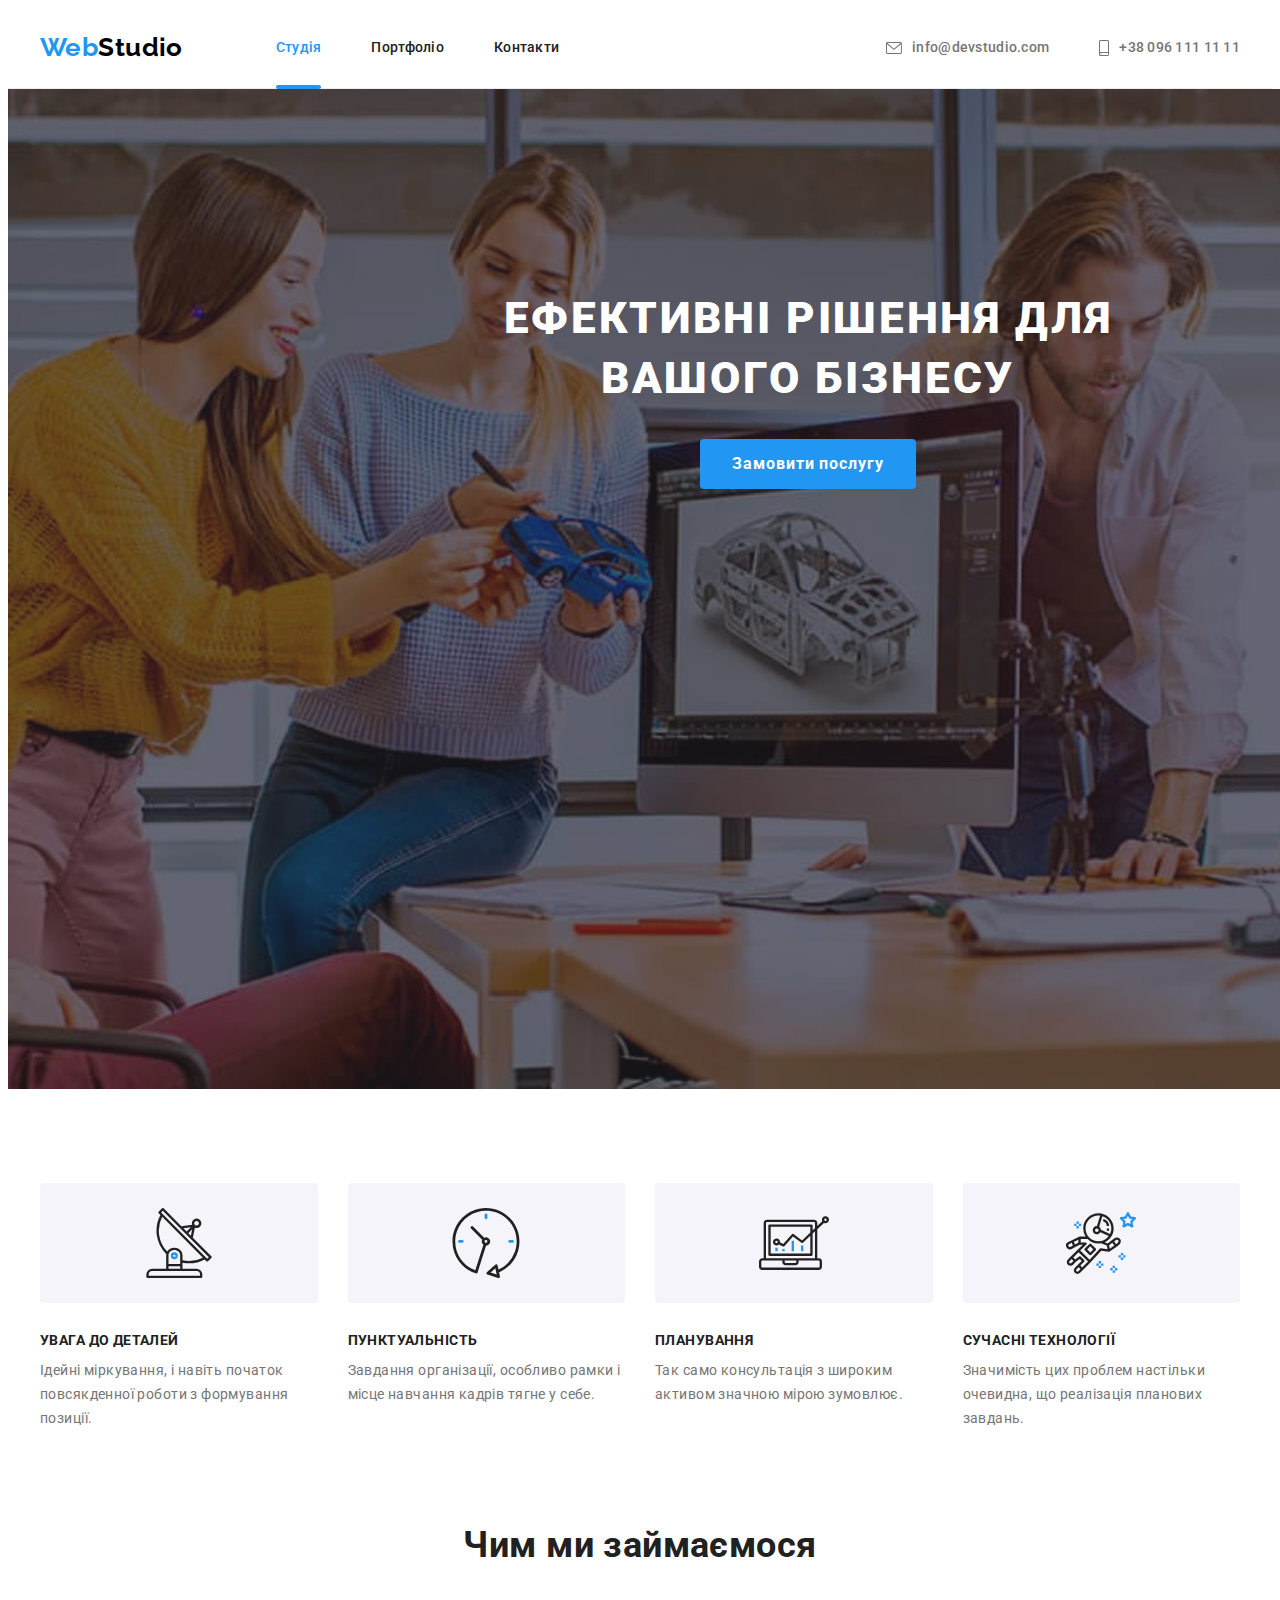
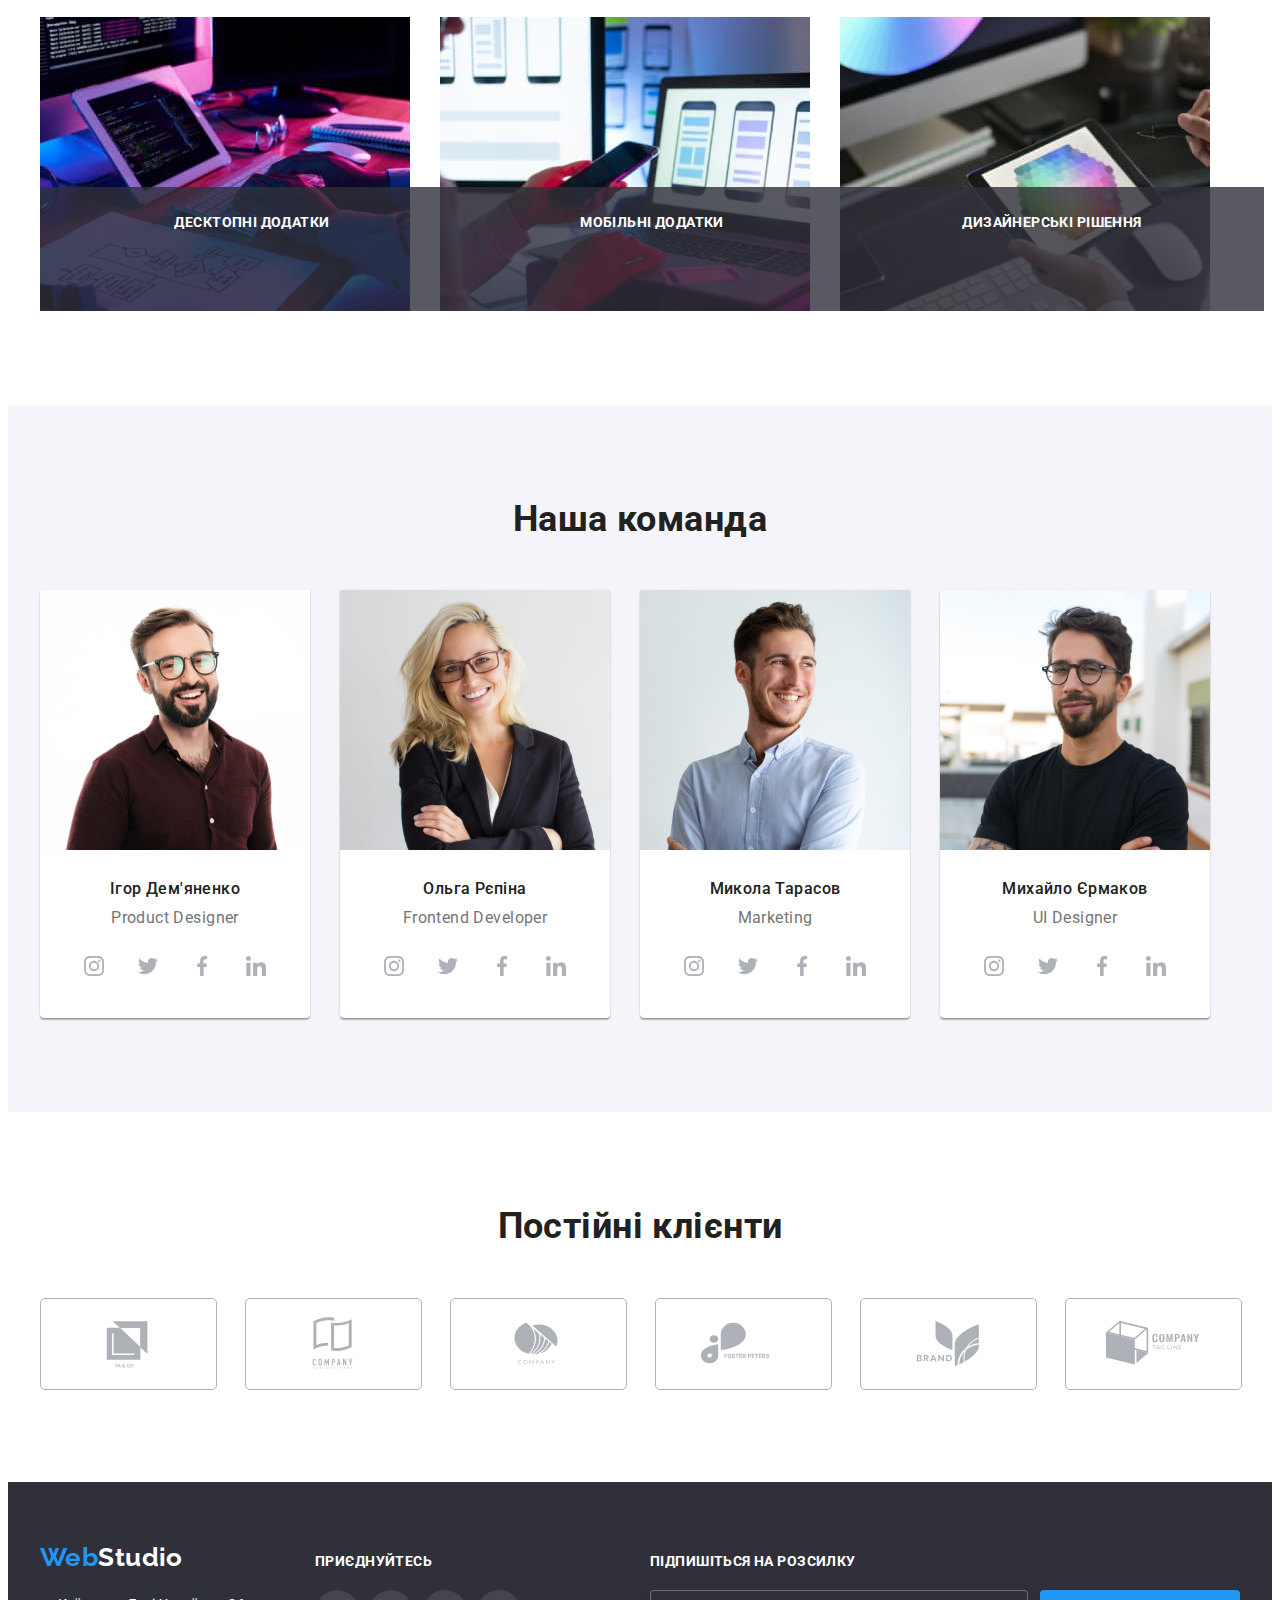
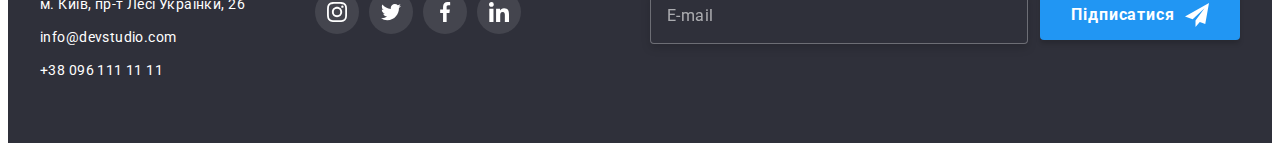
==== index.html @ c467e3fe "start" ====
<!DOCTYPE html>
<html lang="uk">
  <head>
    <meta charset="UTF-8" />
    <meta http-equiv="X-UA-Compatible" content="IE=edge" />
    <meta name="viewport" content="width=device-width, initial-scale=1.0" />
    <link rel="preconnect" href="https://fonts.googleapis.com" />
    <link rel="preconnect" href="https://fonts.gstatic.com" crossorigin />
    <link
      href="https://fonts.googleapis.com/css2?family=Raleway:wght@700&family=Roboto:wght@400;500;700;900&display=swap"
      rel="stylesheet"
    />
    <link
      rel="stylesheet" href="https://cdnjs.cloudflare.com/ajax/libs/modern-normalize/1.1.0/modern-normalize.min.css" integrity="sha512-wpPYUAdjBVSE4KJnH1VR1HeZfpl1ub8YT/NKx4PuQ5NmX2tKuGu6U/JRp5y+Y8XG2tV+wKQpNHVUX03MfMFn9Q==" crossorigin="anonymous" referrerpolicy="no-referrer" />
      <link rel="stylesheet" href="./css/styles.css" />
    <title>Студія</title>
  </head>
  <body>
    <!-- Шапка сайту -->
    <header class="page-header">
      <div class="container main-nav">
        <nav class="header-nav">
          <a href="./index.html" class="header-logo link"
            ><span class="logo">Web</span>Studio</a
          >
          <ul class="nav-list list">
            <li class="item">
              <a href="" class="header-link link current">Студія</a>
            </li>
            <li class="item">
              <a href="./portfolio.html" class="header-link link">Портфоліо</a>
            </li>
            <li class="item">
              <a href="" class="header-link link">Контакти</a>
            </li>
          </ul>
        </nav>
        
        <ul class="contact-list list">
          <li class="item">
            <a href="mailto:info@devstudio.com" class="contact-link link"
              > <svg class="contact-icon" width="16" height="12">
                <use href="./images/icons.svg#icon-envelope"></use>
              </svg>info@devstudio.com</a
            >
          </li>
          <li class="item">
            <a href="tel:+380961111111" class="contact-link link"
              ><svg class="contact-icon" width="10" height="16">
                <use href="./images/icons.svg#icon-smartphone"></use>
              </svg>+38 096 111 11 11</a
            >
          </li>
        </ul>
        
      </div>
    </header>
    <main>
      <!-- секція герой -->
      <section class="hero bg">
        <div class="container">
        <h1 class="hero-title">Ефективні рішення для вашого бізнесу</h1>
        <button type="button" class="hero-btn" data-modal-open>Замовити послугу</button>
        </div>
      </section>
      <!-- секція наші переваги -->
      <section class="section">
        <div class="container">
        <h2 class="section-title visually-hidden">Наші переваги</h2>
        <ul class="features list">
          <li class="item">
            <div class="features-icon-container">
              <svg class="features-icon" width="70" height="70">
                <use href="./images/icons.svg#icon-antenna"></use>
              </svg>
            </div>
            <h3 class="title">Увага до деталей</h3>
            <p class="text">
              Ідейні міркування, і навіть початок повсякденної роботи з
              формування позиції.
            </p>
          </li>
          <li class="item">
            <div class="features-icon-container">
              <svg class="features-icon" width="70" height="70">
                <use href="./images/icons.svg#icon-clock"></use>
              </svg>
            </div>
            <h3 class="title">Пунктуальність</h3>
            <p class="text">
              Завдання організації, особливо рамки і місце навчання кадрів тягне
              у себе.
            </p>
          </li>
          <li class="item">
            <div class="features-icon-container">
              <svg class="features-icon" width="70" height="70">
                <use href="./images/icons.svg#icon-diagram"></use>
              </svg>
            </div>
            <h3 class="title">Планування</h3>
            <p class="text">
              Так само консультація з широким активом значною мірою зумовлює.
            </p>
          </li>
          <li class="item">
            <div class="features-icon-container">
              <svg class="features-icon" width="70" height="70">
                <use href="./images/icons.svg#icon-astronaut"></use>
              </svg>
            </div>
            <h3 class="title">Сучасні технології</h3>
            <p class="text">
              Значимість цих проблем настільки очевидна, що реалізація планових
              завдань.
            </p>
          </li>
        </ul>
        </div>
      </section>
      <!-- секція Завдання -->
      <section class="section">
        <div class="container">
        <h2 class="section-title">Чим ми займаємося</h2>
        <ul class="task list">
          <li class="task-list-top">
            <img src="./images/img1.jpg" alt="комп'ютер" width="370" />
            <p class="task-top">Десктопні додатки</p>
          </li>
          
          <li class="task-list-top">
            <img src="./images/img2.jpg" alt="ноутбук" width="370" />
            <p class="task-top">Мобільні додатки</p>
          </li>
          <li class="task-list-top">
            <img src="./images/img3.jpg" alt="планшет" width="370" />
            <p class="task-top">Дизайнерські рішення</p>
          </li>
        </ul>
        </div>
      </section>
      <!-- секція наша команда  -->
      <section class="section comand">
        <div class="container">
        <h2 class="section-title">Наша команда</h2>
        <ul class="comand-list list">
          <li class="item">
            <img src="./images/img4.jpg" class="photo" alt="хлопець в окулярах" width="270" />
            <div class="personal-card">
            <h3 class="name">Ігор Дем'яненко</h3>
            <p class="text" lang="en">Product Designer</p>
            <ul class="comand-soc-list list">
              <li class="comand-soc-item">
                <a href="" class="comand-soc-link link"
                target="_blank" rel="noopener noreferrer nofollow">
                  <svg class="comand-soc-icon" width="20" height="20">
                    <use href="./images/icons.svg#icon-instagram"></use>
                  </svg>
                </a>
              </li>
              <li class="comand-soc-item">
                <a href="" class="comand-soc-link link"
                target="_blank"
              rel="noopener noreferrer nofollow">
                  <svg class="comand-soc-icon" width="20" height="20">
                    <use href="./images/icons.svg#icon-twitter"></use>
                  </svg>
                </a>
              </li>
              <li class="comand-soc-item">
                <a href="" class="comand-soc-link link"
                target="_blank"
              rel="noopener noreferrer nofollow">
                  <svg class="comand-soc-icon" width="20" height="20">
                    <use href="./images/icons.svg#icon-facebook"></use>
                  </svg>
                </a>
              </li>
              <li class="comand-soc-item">
                <a href="" class="comand-soc-link link"
                target="_blank"
              rel="noopener noreferrer nofollow">
                  <svg class="comand-soc-icon" width="20" height="20">
                    <use href="./images/icons.svg#icon-linkedin"></use>
                  </svg>
                </a>
              </li>

            </ul>
            </div>
          </li>
          <li class="item">
            <img src="./images/img5.jpg" class="photo" alt="білявка в окулярах" width="270" />
            <div class="personal-card">
            <h3 class="name">Ольга Рєпіна</h3>
            <p class="text" lang="en">Frontend Developer</p>
            <ul class="comand-soc-list list">
              <li class="comand-soc-item">
                <a href="" class="comand-soc-link link"
                target="_blank"
              rel="noopener noreferrer nofollow">
                  <svg class="comand-soc-icon" width="20" height="20">
                    <use href="./images/icons.svg#icon-instagram"></use>
                  </svg>
                </a>
              </li>
              <li class="comand-soc-item">
                <a href="" class="comand-soc-link link"
                target="_blank"
              rel="noopener noreferrer nofollow">
                  <svg class="comand-soc-icon" width="20" height="20">
                    <use href="./images/icons.svg#icon-twitter"></use>
                  </svg>
                </a>
              </li>
              <li class="comand-soc-item">
                <a href="" class="comand-soc-link link"
                target="_blank"
              rel="noopener noreferrer nofollow">
                  <svg class="comand-soc-icon" width="20" height="20">
                    <use href="./images/icons.svg#icon-facebook"></use>
                  </svg>
                </a>
              </li>
              <li class="comand-soc-item">
                <a href="" class="comand-soc-link link"
                target="_blank"
              rel="noopener noreferrer nofollow">
                  <svg class="comand-soc-icon" width="20" height="20">
                    <use href="./images/icons.svg#icon-linkedin"></use>
                  </svg>
                </a>
              </li>

            </ul>
            </div>
          </li>
          <li class="item">
            <img src="./images/img6.jpg" class="photo" alt="хлопець в сорочці" width="270" />
            <div class="personal-card">
            <h3 class="name">Микола Тарасов</h3>
            <p class="text" lang="en">Marketing</p>
            <ul class="comand-soc-list list">
              <li class="comand-soc-item">
                <a href="" class="comand-soc-link link"
                target="_blank"
              rel="noopener noreferrer nofollow">
                  <svg class="comand-soc-icon" width="20" height="20">
                    <use href="./images/icons.svg#icon-instagram"></use>
                  </svg>
                </a>
              </li>
              <li class="comand-soc-item">
                <a href="" class="comand-soc-link link"
                target="_blank"
              rel="noopener noreferrer nofollow">
                  <svg class="comand-soc-icon" width="20" height="20">
                    <use href="./images/icons.svg#icon-twitter"></use>
                  </svg>
                </a>
              </li>
              <li class="comand-soc-item">
                <a href="" class="comand-soc-link link"
                target="_blank"
              rel="noopener noreferrer nofollow">
                  <svg class="comand-soc-icon" width="20" height="20">
                    <use href="./images/icons.svg#icon-facebook"></use>
                  </svg>
                </a>
              </li>
              <li class="comand-soc-item">
                <a href="" class="comand-soc-link link"
                target="_blank"
              rel="noopener noreferrer nofollow">
                  <svg class="comand-soc-icon" width="20" height="20">
                    <use href="./images/icons.svg#icon-linkedin"></use>
                  </svg>
                </a>
              </li>

            </ul>
            </div>
          </li>
          <li class="item">
            <img
              src="./images/img7.jpg" class="photo"
              alt="хлопець в окулярах і в футболці"
              width="270"
            />
            <div class="personal-card">
            <h3 class="name">Михайло Єрмаков</h3>
            <p class="text" lang="en">UI Designer</p>
            <ul class="comand-soc-list list">
              <li class="comand-soc-item">
                <a href="" class="comand-soc-link link"
                target="_blank"
              rel="noopener noreferrer nofollow">
                  <svg class="comand-soc-icon" width="20" height="20">
                    <use href="./images/icons.svg#icon-instagram"></use>
                  </svg>
                </a>
              </li>
              <li class="comand-soc-item">
                <a href="" class="comand-soc-link link"
                target="_blank"
              rel="noopener noreferrer nofollow">
                  <svg class="comand-soc-icon" width="20" height="20">
                    <use href="./images/icons.svg#icon-twitter"></use>
                  </svg>
                </a>
              </li>
              <li class="comand-soc-item">
                <a href="" class="comand-soc-link link"
                target="_blank"
              rel="noopener noreferrer nofollow">
                  <svg class="comand-soc-icon" width="20" height="20">
                    <use href="./images/icons.svg#icon-facebook"></use>
                  </svg>
                </a>
              </li>
              <li class="comand-soc-item">
                <a href="" class="comand-soc-link link"
                target="_blank"
              rel="noopener noreferrer nofollow">
                  <svg class="comand-soc-icon" width="20" height="20">
                    <use href="./images/icons.svg#icon-linkedin"></use>
                  </svg>
                </a>
              </li>

            </ul>
            </div>
          </li>
        </ul>
        </div>
      </section>
      <section class="section clients">
        <div class="container">
          <h2 class="section-title">Постійні клієнти</h2>
         <ul class="clients-list list">
          <li class="clients-item"><a href="" class="clients-link link" target="_blank"
              rel="noopener noreferrer nofollow"><svg class="clients-soc-icon" width="106" height="60">
                <use href="./images/icons.svg#icon-logo"></use>
              </svg></a></li>
          <li class="clients-item"><a href="" class="clients-link link" target="_blank"
              rel="noopener noreferrer nofollow"><svg class="clients-soc-icon" width="106" height="60">
                <use href="./images/icons.svg#icon-logo-1"></use>
              </svg></a></li>
          <li class="clients-item"><a href="" class="clients-link link" target="_blank"
              rel="noopener noreferrer nofollow"><svg class="clients-soc-icon" width="106" height="60">
                <use href="./images/icons.svg#icon-logo-2"></use>
              </svg></a></li>
          <li class="clients-item"><a href="" class="clients-link link" target="_blank"
              rel="noopener noreferrer nofollow"><svg class="clients-soc-icon" width="106" height="60">
                <use href="./images/icons.svg#icon-logo-3"></use>
              </svg></a></li>
          <li class="clients-item"><a href="" class="clients-link link" target="_blank"
              rel="noopener noreferrer nofollow"><svg class="clients-soc-icon" width="106" height="60">
                <use href="./images/icons.svg#icon-logo-4"></use>
              </svg></a></li>
          <li class="clients-item"><a href="" class="clients-link link" target="_blank"
              rel="noopener noreferrer nofollow"><svg class="clients-soc-icon" width="106" height="60">
                <use href="./images/icons.svg#icon-logo-5"></use>
              </svg></a></li>
         </ul>


        </div>
      </section>
    </main>
    <!-- футер -->
    <footer class="page-footer">
      <div class="container">
        <div class="address-container">
      <a href="./index.html" class="header-logo link"
        ><span class="logo">Web</span>Studio</a
      >
      <address class="address">
        <ul class="footer-list list">
          <li class="item">
            <a
              href="https://goo.gl/maps/CPtrU1FHBa2aNyZL9"
              target="_blank"
              rel="noopener noreferrer nofollow"
              class="address-link link"
              >м. Київ, пр-т Лесі Українки, 26</a
            >
          </li>
          <li class="item">
            <a href="mailto:info@devstudio.com" class="contacts link"
              >info@devstudio.com</a
            >
          </li>
          <li class="item">
            <a href="tel:+380961111111" class="contacts link"
              >+38 096 111 11 11</a
            >
          </li>
        </ul>
      </address>
      </div>  
      
      <div class="footer-soc">
        <h3 class="footer-soc-title">Приєднуйтесь</h3>
          <ul class="footer-soc-list list">
            <li class="footer-soc-item">
                <a href="" class="footer-soc-link link"
                target="_blank" rel="noopener noreferrer nofollow">
                  <svg class="footer-soc-icon" width="20" height="20">
                    <use href="./images/icons.svg#icon-instagram"></use>
                  </svg>
                  </a>
            </li>
              <li class="footer-soc-item">
                <a href="" class="footer-soc-link link"
                target="_blank"
              rel="noopener noreferrer nofollow">
                  <svg class="footer-soc-icon" width="20" height="20">
                    <use href="./images/icons.svg#icon-twitter"></use>
                  </svg>
                </a>
              </li>
              <li class="footer-soc-item">
                <a href="" class="footer-soc-link link"
                target="_blank"
              rel="noopener noreferrer nofollow">
                  <svg class="footer-soc-icon" width="20" height="20">
                    <use href="./images/icons.svg#icon-facebook"></use>
                  </svg>
                </a>
              </li>
              <li class="footer-soc-item">
                <a href="" class="footer-soc-link link"
                target="_blank"
              rel="noopener noreferrer nofollow">
                  <svg class="footer-soc-icon" width="20" height="20">
                    <use href="./images/icons.svg#icon-linkedin"></use>
                  </svg>
                </a>
              </li>
          </ul>
        
      </div>
      <div class="send-container">
        <h3 class="send-title">Підпишіться на розсилку</h3>
        <form class="user-send">
          <div class="send-form">
          <input 
          type="email"
          name="email"
          id="email"
          class="send-input"
          placeholder="E-mail">
          <button type="submit" class="send-btn">Підписатися</button>
          </div>
        </form>
      </div>
      </div>
    </footer>


    <div class="backdrop is-hidden" data-modal>
      <div class="modal">
        <button type="button" class="modal-close" data-modal-close>
          <svg class="modal-close-icon" width="18" height="18">
            <use href="./images/icons.svg#icon-close-black"></use>
          </svg>
        </button>
        <p class="modal-title">Залиште свої дані, ми вам передзвонимо</p>
        <form  class="modal-form">
          <div class="modal-field">
          <label for="user-name" class="input-label">Ім'я</label>           
          <div class="input-wrap">
          <input
                type="text"
                name="user-name"
                class="modal-input"                
                id="user-name"/>
          <svg class="modal-input-icon" width="18" height="18">
            <use href="./images/icons.svg#icon-person-modal"></use>
          </svg>
          </div>
          </div>
          
          <div class="modal-field">
          <label for="user-tel" class="input-label">Телефон</label>            
          <div class="input-wrap">
          <input type="tel" name="user-tel" class="modal-input" id="user-tel">
          <svg class="modal-input-icon" width="18" height="18">
            <use href="./images/icons.svg#icon-phone-modal"></use>
          </svg>
          </div> 
          </div>
          <div class="modal-field">
          <label for="user-email" class="input-label">Пошта</label>             
          <div class="input-wrap">
          <input type="email" name="user-email" class="modal-input" id="user-email">
          <svg class="modal-input-icon" width="18" height="18">
            <use href="./images/icons.svg#icon-email-modal"></use>
          </svg>
        </div> 
        </div>
        
            <label for="user-comment" class="input-label">Коментар</label>
            <textarea
              name="user-comment"
              id="user-comment"
              class="modal-text"
              placeholder="Введіть текст"></textarea> 

              <div class="modal-field modal-check">
            <input
              type="checkbox"
              name="privacy"
              id="privacy"
              class="input-check visually-hidden"/>
            <label for="privacy" class="check-text">
              <span>
                <svg class="check-icon" width="16" height="15">
                  <use href="./images/icons.svg#icon-check"></use>
                </svg>
              </span>
            Погоджуюся з розсилкою та приймаю <a href="" class="check-deal"> Умови договору</a></label>
          </div>         
                                
          <button type="submit" class="modal-send">Відправити</button>
        </form>
      </div>
      </div>
    
    <script src="./js/modal.js"></script>
  </body>
</html>
---- css/styles.css ----
/* колір меню та заголовків #212121 */
/* колір основного тексту #757575 */
/* колір посилань та лого #2196F3 */
/* колір пошти та телефону в хедер #757575 */
/* колір заголовку 1 та лого в футері та адреси #FFFFFF */
/* колір пошти та телефону в футері rgba(255, 255, 255, 0.6); */

/* колір сторінки #FFFFFF */
/* колір секції герой та футер #2F303A */
/* колір секції команда #F5F4FA */

:root {
  --page-back-color: #ffffff;
  --hero-back-color: #2f303a;
  --command-back-color: #f5f4fa;
  --footer-back-color: #2f303a;
  --primary-text-color: #757575;
  --title-text-color: #212121;
  --accent-text-color: #2196f3;
  --logo-text-color: #000000;
  --header-contacts-color: #757575;
  --hero-title-color: #ffffff;
  --footer-address-color: #ffffff;
  --footer-contacts-color: rgba(255, 255, 255, 0.6);
  --color-border-clients: #AFB1B8;
  --comand-soc-link:  #AFB1B8;
  --color-soc-footer: #ffffff;
  --comand-soc-hover: #2196f3;
  --color-projects-top: #ffffff;
  --background-modal: #ffffff;
  --color-modal-title:  #212121;
  --button-form-send: #2196f3;
  --background-form-send: #188CE8;
  --modal-label: #757575;
}
/* Загальний стиль сторінки */

p,
h1,
h2,
h3,
h4,
h5,
h6 {
  margin: 0;
}
ul,
ol {
  padding-left: 0;
  margin: 0;
}
button {
  cursor: pointer;
}
address {
  font-style: normal;
}
img {
  display: block;
  max-width: 100%;
  height: auto;
}

body {
  background: var(--page-back-color);
  font-family: "Roboto", sans-serif;
  font-size: 14px;
  letter-spacing: 0.03em;
  color: var(--primary-text-color);
}
.link {
  text-decoration: none;
}
.list {
  list-style: none;
}
.header-link.current {
  color: var(--accent-text-color);
}

/* стилі хедеру */
.page-header {
  border-bottom: 1px solid #ececec;   
}
.container {
  width: 1200px;
  margin-left: auto;
  margin-right: auto;
  padding: 0 15px;
}
/* стилі логотипу хедеру*/
.main-nav {
  display: flex;
}
.header-nav {
  display: flex;
  align-items: center;
}

.header-logo {
  font-family: "Raleway";
  font-weight: 700;
  font-size: 26px;
  line-height: 1.19;
  text-decoration: none;
  color: var(--logo-text-color);  
}

.logo {
  color: var(--accent-text-color);  
}

.page-header .header-logo {
  display: block;
  padding-top: 24px;
  padding-bottom: 25px;  
}

/* стилі навігації сайту */



.header-link {
  position: relative;
  display: block;
  padding-top: 32px;
  padding-bottom: 32px;

  font-weight: 500;
  line-height: 1.14;
  letter-spacing: 0.02em;
  text-decoration: none;
  color: var(--title-text-color);
  transition: color 250ms cubic-bezier(0.4, 0, 0.2, 1);
}

.header-link:hover,
.header-link:focus {
  color: var(--accent-text-color);
}

.header-link.current {
  color: var(--accent-text-color);
}
.header-link.current::after {
  content: '';
  width: 100%;
  height: 4px;
  background-color: #2196f3;
  border-radius: 2px;
  position: absolute;
  display: block;
  bottom: -1px;
}

/* стилі контактів сайту */

.contact-list {
  display: flex;
  margin-left: auto;
  gap: 50px;
}

.contact-list .contact-link {
  display: flex;
  align-items: center;
  padding-top: 32px;
  padding-bottom: 32px;

  font-weight: 500;
  line-height: 1.14;
  letter-spacing: 0.02em;
  text-decoration: none;
  color: var(--header-contacts-color);
  fill: var(--header-contacts-color);
  transition: color 250ms cubic-bezier(0.4, 0, 0.2, 1), fill 250ms cubic-bezier(0.4, 0, 0.2, 1);
}

.contact-link:hover,
.contact-link:focus {
  color: var(--accent-text-color);
  fill: var(--accent-text-color);
}
.nav-list {
  display: flex;
  margin-left: 93px;  
  gap: 50px; 
}


.contact-icon { 
  margin-right: 10px; 
}  

/* стилі секції герой */

.hero {
  text-align: center;
  background: var(--hero-back-color);
  padding: 200px 0;  
}
.bg{
  width: 1600px;
  height: 600px;
  margin-left: auto;
  margin-right: auto;
  
  background-image: linear-gradient(
   rgba(47, 48, 58, 0.4),
  rgba(47, 48, 58, 0.4)),
   url(../images/img101.jpg);
   background-repeat: no-repeat;
   background-position: center;
   background-size: cover;
}

.hero-title { 
  margin-bottom: 30px;
  margin-right: auto;
  margin-left: auto;

  width: 696px;

  font-weight: 900;
  font-size: 44px;
  line-height: 1.36;
  text-align: center;
  letter-spacing: 0.06em;
  text-transform: uppercase;
  color: var(--hero-title-color);
}
.hero-btn {
  min-width: 216px;
  height: 50px;
  border: none;
  border-radius: 4px; 

  font-family: inherit;
  font-weight: 700;
  font-size: 16px;
  line-height: 1.87;
  letter-spacing: 0.06em;
  color: var(--hero-title-color);
  background: var(--accent-text-color);
  transition: background-color 250ms cubic-bezier(0.4, 0, 0.2, 1);
  
}
.hero-btn:hover,
.hero-btn:focus {
  background-color:  #188ce8 ;
  cursor: pointer;
}
/* стилі секцій */

.section {
  padding: 94px 0;
}
.section:nth-child(3) {
  padding-top: 0;
}

/* прихований заголовок */
.visually-hidden {
  position: absolute;
  white-space: nowrap;
  width: 1px;
  height: 1px;
  overflow: hidden;
  border: 0;
  padding: 0;
  clip: rect(0 0 0 0);
  clip-path: inset(50%);
  margin: -1px;
}
/* головні заголовки всіх секцій */
.section-title {
  margin-bottom: 50px;

  font-weight: 700;
  font-size: 36px;
  line-height: 1.16;
  text-align: center;
  color: var(--title-text-color);
}
/* стилі секції наші переваги */

.features {
  display: flex;
  gap: 30px;
}
.features .item {
  flex-basis: calc((100% - 90px) / 4);
}
.features-icon-container {
height: 120px;
align-items: center;
margin-bottom: 30px;
border-radius: 4px;
display: flex;
justify-content: center;

background-color: var(--command-back-color);
}


.features .title {
  margin-bottom: 10px;

  font-weight: 700;
  font-size: 14px;
  line-height: 1.14;
  text-transform: uppercase;
  color: var(--title-text-color);
}
.features .text {
  line-height: 1.71;
}
/* стилі секції наші завдання */
.task {
display: flex;
gap: 30px;
}

.task-list-top {
position: relative;
}

.task-top {
  width: 370px;
  height: 70px;
  padding: 27px;
  color: var(--hero-title-color);
  position: absolute;
  bottom: 0;
  background: rgba(47, 48, 58, 0.8);
  font-weight: 700;
  font-size: 14px;
  line-height: 16px;
  text-align: center;
  letter-spacing: 0.03em;
  text-transform: uppercase;
}




/* стилі секції наша команда  */
.comand { 
  background: var(--command-back-color);
}
.comand-list {
  display: flex;
  gap: 30px;
}
.comand-list .item {
  box-shadow: 0px 1px 3px rgba(0, 0, 0, 0.12), 0px 1px 1px rgba(0, 0, 0, 0.14), 0px 2px 1px rgba(0, 0, 0, 0.2);
  border-radius: 0px 0px 4px 4px;
  background: var(--hero-title-color);
}
.comand-list .photo {
margin-bottom: 30px;
}
.comand-list .name {
  margin-bottom: 10px;

  font-weight: 500;
  font-size: 16px;
  line-height: 1.18;
  text-align: center;
  color: var(--title-text-color);
}
.comand-list .text {
  margin-bottom: 16px;

  font-size: 16px;
  line-height: 1.18;
  text-align: center;
  }

.comand-soc-list {
  display: flex;
  justify-content: center;
  gap: 10px;
  margin-bottom: 30px;
}

.comand-soc-item {
width: 44px;
height: 44px;
}
.comand-soc-link {
width: 100%;
height: 100%;
border-radius: 50%;
display: flex;
align-items: center;
justify-content: center;
transition: background-color 250ms cubic-bezier(0.4, 0, 0.2, 1), fill 250ms cubic-bezier(0.4, 0, 0.2, 1);
}

.comand-soc-link:hover,
.comand-soc-link:focus {
background-color: var(--comand-soc-hover);
}
.comand-soc-link:hover .comand-soc-icon,
.comand-soc-link:focus .comand-soc-icon {
  fill: var(--color-soc-footer);
}

.comand-soc-icon {
fill: var(--comand-soc-link);
}
/* секція постійні кліенти */

.clients-list {
  display: flex;
  gap: 30px;
}
.clients-item {
  width: calc((100% - 150px) / 6);
  height: 90px; 
}
.clients-link {
  width: 100%;
  height: 100%;
  border: 1px solid #AFB1B8;
  border-radius: 5px;
  display: flex;
  align-items: center;
  justify-content: center;
  transition: border-color 250ms cubic-bezier(0.4, 0, 0.2, 1), fill 250ms cubic-bezier(0.4, 0, 0.2, 1);
  
}

.clients-soc-icon {
  fill: var(--color-border-clients);
  transition: fill 250ms cubic-bezier(0.4, 0, 0.2, 1);
}
.clients-link:hover,
.clients-link:focus {
border-color: var(--comand-soc-hover);
}
.clients-link:hover .clients-soc-icon,
.clients-link:focus .clients-soc-icon {
  fill: var(--comand-soc-hover);
}



/* футер */
.page-footer {
  padding: 60px 0;
  background: var(--footer-back-color);
}
.page-footer .container {
  display: flex;
  align-items: baseline;
}

.page-footer .header-logo {
  display: inline-block;
  margin-bottom: 20px;

  color: var(--hero-title-color); 
}
.footer-list .item + .item {
  margin-top: 9px;
}

.address-link {
  display: inline-block;

  text-decoration: none;
  line-height: 1.71;
  color: var(--footer-address-color);
  transition: color 250ms cubic-bezier(0.4, 0, 0.2, 1);
}
.address-link:hover,
.address-link:focus{
  color: var(--accent-text-color);
}
.address .contacts {
  display: inline-block;

  line-height: 1.71;
  letter-spacing: 0.03em;
  text-decoration: none;
  color: var(--footer-address-color);
  transition: color 250ms cubic-bezier(0.4, 0, 0.2, 1);
}
.address .contacts:hover,
.address .contacts:focus {
  color: var(--accent-text-color);
}

/* стилі іконок футеру */

.footer-soc {
  
  margin-left: 70px;  
}
.footer-soc-title {
  display: inline-block; 
  margin-bottom: 20px;

  font-weight: 700;
  font-size: 14px;
  line-height: 1.14;
  letter-spacing: 0.03em;
  text-transform: uppercase;
  color: var(--color-soc-footer);

}

.footer-soc-list {
  display: flex;  
  gap: 10px;
}
.footer-soc-item {
width: 44px;
height: 44px;
}
.footer-soc-link {
width: 100%;
height: 100%;
border-radius: 50%;
display: flex;
align-items: center;
justify-content: center;
background-color: rgba(255, 255, 255, 0.1);
transition: background-color 250ms cubic-bezier(0.4, 0, 0.2, 1), fill 250ms cubic-bezier(0.4, 0, 0.2, 1);
}

.footer-soc-link:hover,
.footer-soc-link:focus {
background-color: var(--comand-soc-hover);
}
.footer-soc-link:hover .footer-soc-icon,
.footer-soc-link:focus .footer-soc-icon {
  fill: var(--color-soc-footer);
}

.footer-soc-icon {
fill: var(--color-soc-footer);
transition: fill 250ms cubic-bezier(0.4, 0, 0.2, 1);
}




/* Стилі portfolio.html */
/* стилі кнопок фільтру*/



.filter {  
  margin-bottom: 50px;
  display: flex;
  gap: 8px;
  justify-content: center;    
  }

.filter-btn {  
  border-radius: 4px;
  border: none;
  padding: 6px 22px;

  font-family: Roboto;
  font-weight: 500;
  font-size: 16px;
  line-height: 1.62;
  text-align: center;
  letter-spacing: 0.03em;
  color: var(--title-text-color);
  background: var(--command-back-color);
  transition: background-color 250ms cubic-bezier(0.4, 0, 0.2, 1), color 250ms cubic-bezier(0.4, 0, 0.2, 1), box-shadow 250ms cubic-bezier(0.4, 0, 0.2, 1);
}
.filter-btn:first-child {
  padding: 6px 25px;
}

.filter-btn:hover,
.filter-btn:focus {
  color: var(--hero-title-color);
  background: var(--accent-text-color);
  box-shadow: 0px 3px 1px rgba(0, 0, 0, 0.1), 0px 1px 2px rgba(0, 0, 0, 0.08), 0px 2px 2px rgba(0, 0, 0, 0.12);
}

/* стилі проєктів */

.projects {
  display: flex;
  flex-wrap: wrap;
  gap: 30px;
}
.projects-item {
  flex-basis: calc((100% - 60px) / 3);  
}

.projects-item-wrap {
  position: relative;
  overflow: hidden;
}

.projects-item-top {
  position: absolute;
  top: 0;
  padding: 63px 24px;
  font-weight: 400;
  font-size: 18px;
  line-height: 1.56;
  color: var(--color-projects-top);
  background-color: rgba(33, 150, 243, 0.9);
  height: 100%;
  transform: translateY(100%);
  transition: transform 250ms cubic-bezier(0.4, 0, 0.2, 1);
}

.card-link:hover .projects-item-top,
.card-link:focus .projects-item-top {
  transform: translateY(0);
} 

.card-link {
  display: inline-block;
  transition: box-shadow 250ms cubic-bezier(0.4, 0, 0.2, 1);
}

.card-link:hover,
.card-link:focus {
  box-shadow: 0px 1px 1px rgba(0, 0, 0, 0.12), 0px 4px 4px rgba(0, 0, 0, 0.06), 1px 4px 6px rgba(0, 0, 0, 0.16);
  
}

.projects .title {
  margin-bottom: 4px;

  font-weight: 700;
  font-size: 18px;
  line-height: 2;
  letter-spacing: 0.06em;
  color: var(--title-text-color);  
}
.projects .text {
  font-size: 16px;
  line-height: 1.88;
  color: var(--primary-text-color);
}

.projects-container {
  padding: 20px 24px;
  border: 1px solid #EEEEEE;
  border-top: none;
}


.backdrop {
  width: 100%;
  height: 100%;
  background-color: rgba(0, 0, 0, 0.2);
  position: fixed;
  top: 0;
  transition: opacity 250ms cubic-bezier(0.4, 0, 0.2, 1), visibility 250ms cubic-bezier(0.4, 0, 0.2, 1);
}

.modal { 
padding: 40px;
position: absolute;
top: 50%;
left: 50%;
transform: translate(-50%, -50%) scale(1);
transition: transform 250ms cubic-bezier(0.4, 0, 0.2, 1);
width: 528px;
min-height: 581px;


background: var(--background-modal);
box-shadow: 0px 1px 3px rgba(0, 0, 0, 0.12), 0px 1px 1px rgba(0, 0, 0, 0.14), 0px 2px 1px rgba(0, 0, 0, 0.2);
border-radius: 4px;
}

.backdrop.is-hidden .modal {
transform: translate(-50%, -50%) scale(0); 
}

.modal-close {
width: 30px;
height: 30px;
background-color: transparent;
border: 1px solid rgba(0, 0, 0, 0.1);
border-radius: 50%;
position: absolute;
top: 8px;
right: 8px;
display: flex;
align-items: center;
justify-content: center;
cursor: pointer;
transition: fill 250ms cubic-bezier(0.4, 0, 0.2, 1);
}

.modal-close:hover,
.modal-close:focus {
  fill: var(--comand-soc-hover);
}

.backdrop.is-hidden {
  opacity: 0;
  visibility: hidden;
  pointer-events: none;
}

.modal-title {
font-size: 20px;
font-weight: 700;
text-align: center;
margin-bottom: 12px;  
color: var(--color-modal-title);
}

.modal-field {
  margin-bottom: 10px;
}

.input-wrap {
  position: relative;  
}

.modal-input-icon {
  position: absolute;
  left: 12px;
  top: 50%;  
  transform: translateY(-50%);  
}


.modal-input {
  width: 100%;
  height: 40px;
  border: 1px solid rgba(33, 33, 33, 0.2);
  border-radius: 4px;
  
  padding-left: 42px;
  outline: transparent;

  color: #3d3e45;
  font-size: 14px; 
}

.modal-input:focus,
.modal-input:hover {
  border-color: var(--button-form-send);
}

.modal-input:focus + .modal-input-icon,
.modal-input:hover + .modal-input-icon {
  fill: var(--button-form-send);
}


.input-label {
  font-style: 12px;
  display: block;
  margin-bottom: 4px;
  color: var(--modal-label);
}


.modal-input::placeholder,
.modal-text::placeholder {
  font-size: 12px;
  color: rgba(117, 117, 117, 0.5);
  transition: color 250ms cubic-bezier(0.4, 0, 0.2, 1);
}


.modal-text {
  width: 100%;
  height: 120px;
  padding-top: 12px;
  padding-left: 16px;
  padding-right: 16px;
  padding-bottom: 12px;
  border: 1px solid rgba(33, 33, 33, 0.2);
  border-radius: 4px;
  outline: none;
  resize: none;
  color: var(--modal-label);
}


.modal-send {
width: 200px;
height: 50px;
padding: 10px 52px;
margin-left: auto;
margin-right: auto;

font-weight: 700;
font-size: 16px;
line-height: 1.9;

display: flex;
justify-content: center;
align-items: center;
text-align: center;


letter-spacing: 0.06em;

border: none;
color: var(--background-modal);
background-color: var(--button-form-send);
box-shadow: 0px 4px 4px rgba(0, 0, 0, 0.15);
border-radius: 4px;
transition: background-color 250ms cubic-bezier(0.4, 0, 0.2, 1);

}

.modal-send:hover,
.modal-send:focus {
background-color: var(--background-form-send);
}

.modal-check {
  display: flex;
  justify-content: center;
  align-items: center;
}

.check-text {
  font-size: 14px; 
  display: flex;
  align-items: center;
  position: relative;
  margin-top: 20px;
  margin-bottom: 30px;
}
.check-deal {
  color: var(--button-form-send);
  margin-left: 5px; 
}

.check-text span {
  width: 16px;
  height: 15px;
  border: 2px solid #212121;
  border-radius: 3px;
  margin-right: 7px;
  display: flex;
  align-items: center;
  justify-content: center;
  fill: transparent;
}

.input-check:checked + .check-text span {
  background-color: var(--button-form-send);
  border-color: transparent;
  fill: var(--background-modal);
  background-origin: border-box;
}

.send-container {
  margin-left: auto;
}
.send-title {
  margin-bottom: 20px;

  font-weight: 700;
  font-size: 14px;
  line-height: 1.14;
  text-transform: uppercase;
  color: var(--hero-title-color);
}
.send-form {
  display: flex;
}

.user-send {
  margin: 0;
}
.send-input {
  width: 358px;
  height: 50px;
  margin-right: 12px;
  padding-left: 16px;

  border: 1px solid rgba(255, 255, 255, 0.3);
  border-radius: 4px;
  background-color: var(--footer-back-color);
  filter: drop-shadow(0px 4px 4px rgba(0, 0, 0, 0.15));
}

.send-input::placeholder {
  font-family: 'Roboto';
  font-style: normal;
  font-weight: 400;
  font-size: 16px;
  line-height: 1.25;
  letter-spacing: 0.03em;
  color: rgba(255, 255, 255, 0.6);
}

.send-btn {
  display: flex;
  justify-content: center;
  align-items: center;

  margin: 0;
  padding: 0;
  min-width: 200px;
  height: 50px;
  border: none;
  background-color: var(--accent-text-color);
  box-shadow: 0px 4px 4px rgba(0, 0, 0, 0.15);
  border-radius: 4px;

  font-family: 'Roboto';
  font-style: normal;
  font-weight: 700;
  font-size: 16px;
  line-height: 1.88;
  letter-spacing: 0.06em;
  color: var(--hero-title-color);
  transition: background-color 250ms cubic-bezier(0.4, 0, 0.2, 1);

}
.send-btn::after {
  content: '';
  height: 24px;
  width: 24px;
  margin-left: 10px;

  background-image: url(../images/icon-send.svg);
  background-size: auto;
  background-repeat: no-repeat;
  background-position: center;

}
.send-btn:hover,
.send-btn:focus {
  cursor: pointer;
  background-color: var(--background-form-send);
}
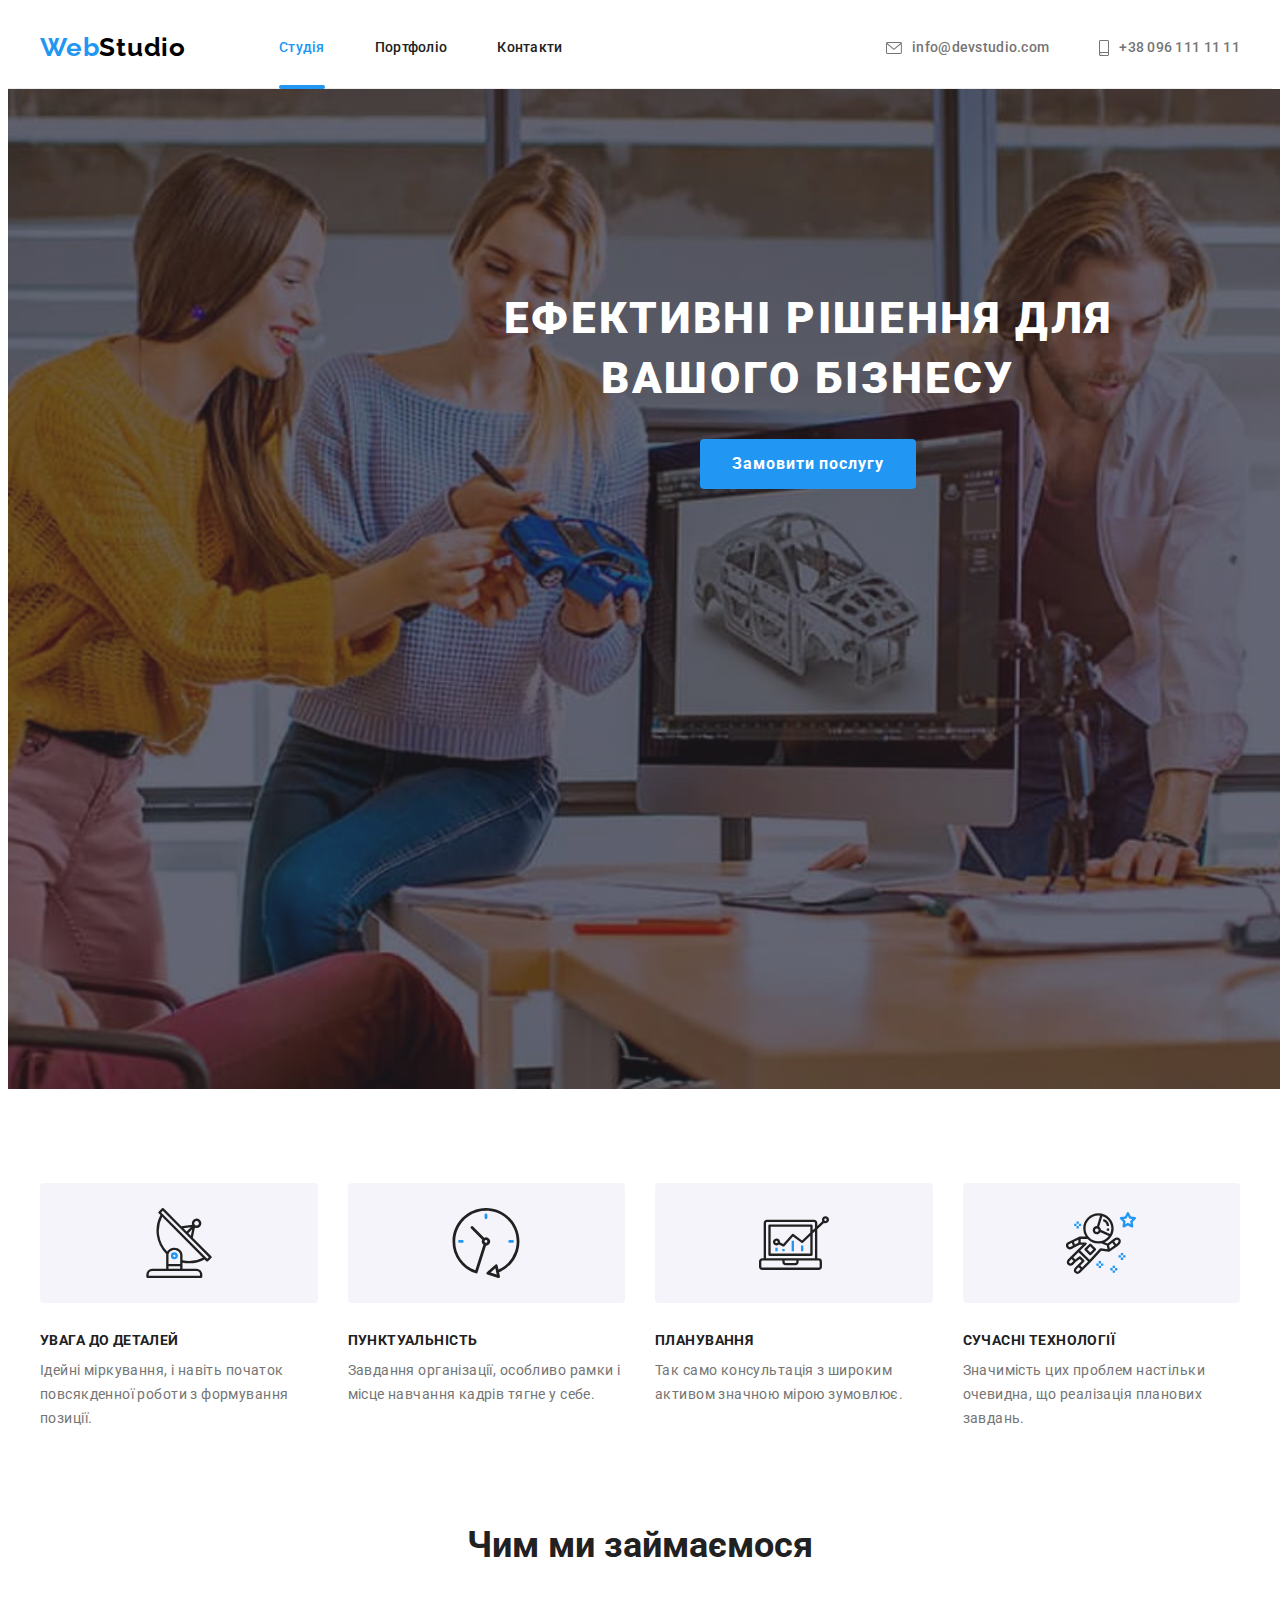
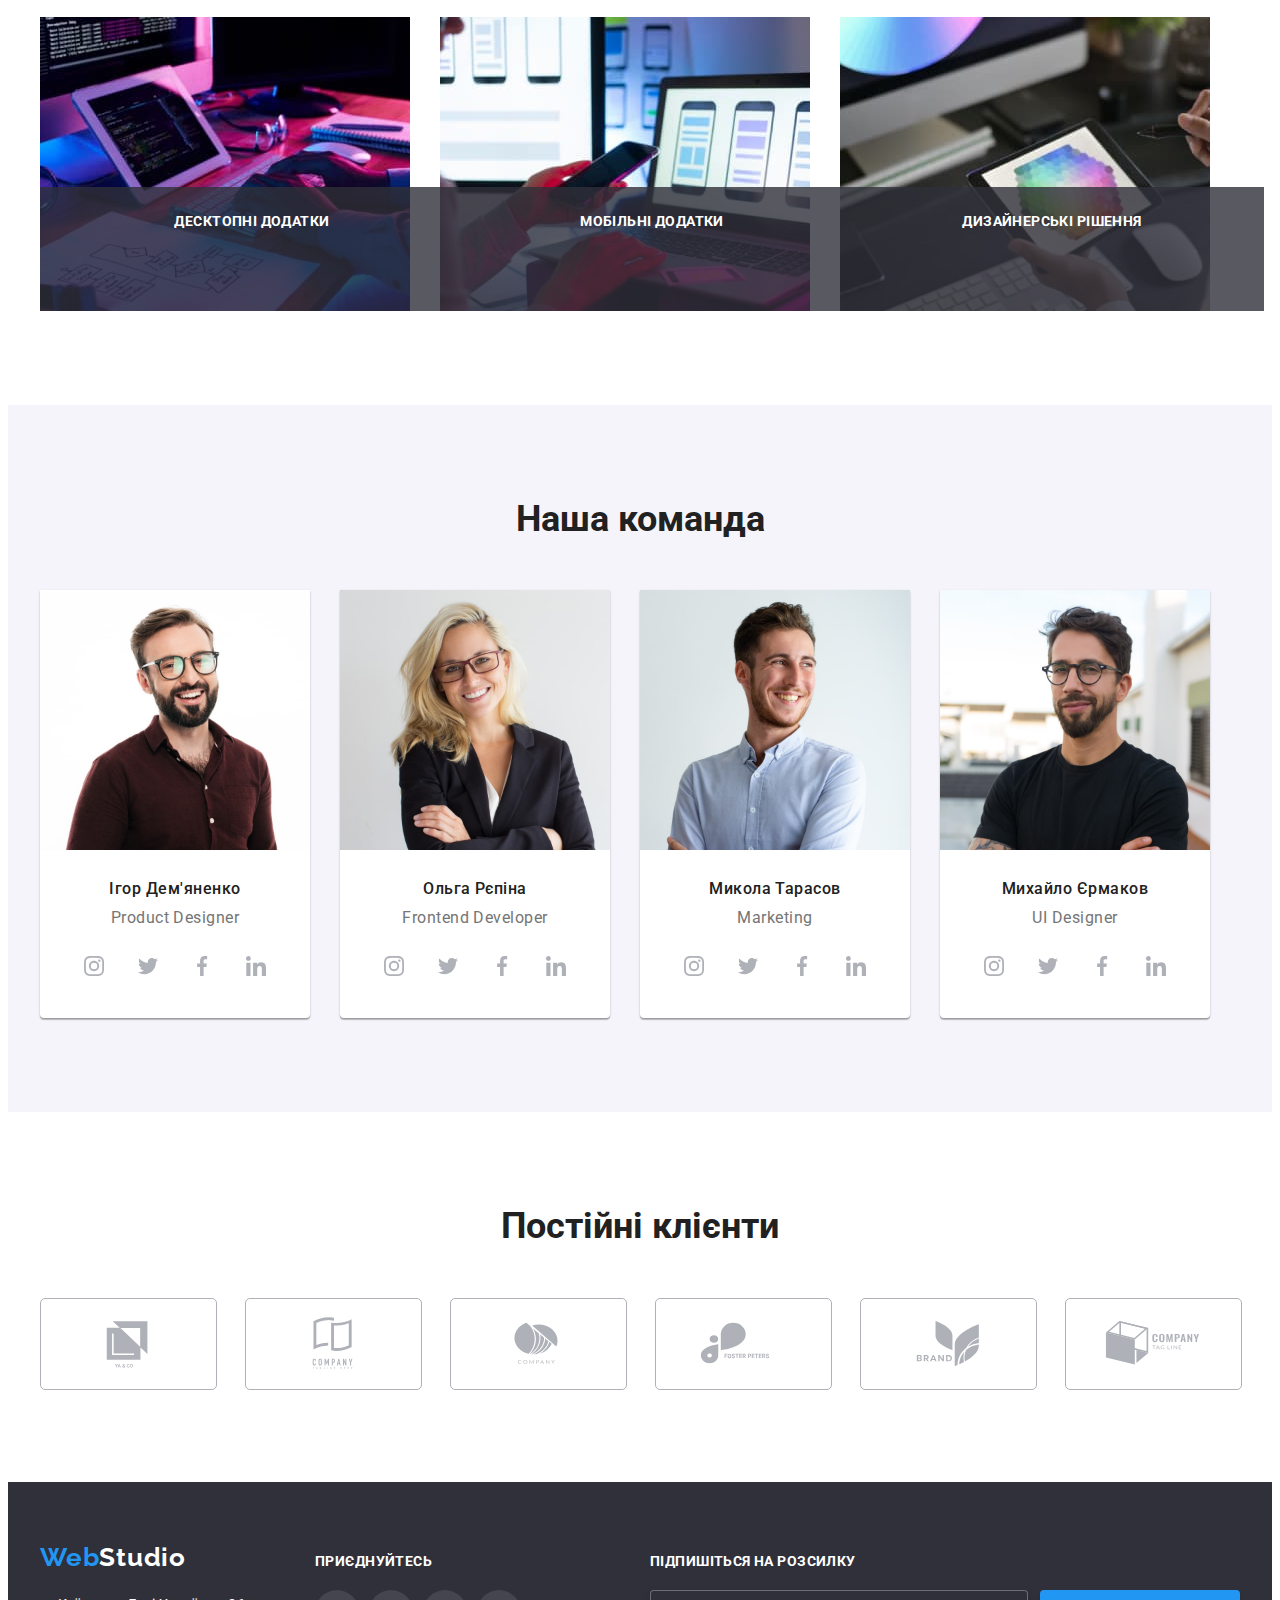
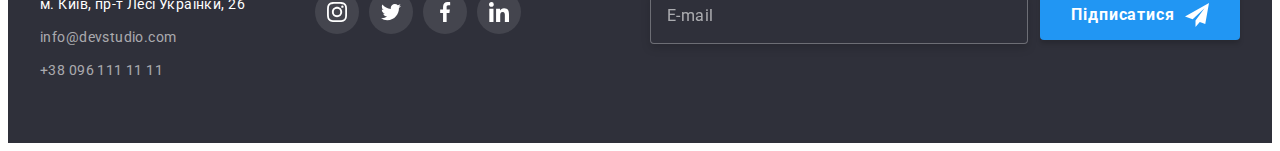
==== commit 0bd3f0e0: "sass" ====
--- a/index.html
+++ b/index.html
@@ -12,7 +12,7 @@
     />
     <link
       rel="stylesheet" href="https://cdnjs.cloudflare.com/ajax/libs/modern-normalize/1.1.0/modern-normalize.min.css" integrity="sha512-wpPYUAdjBVSE4KJnH1VR1HeZfpl1ub8YT/NKx4PuQ5NmX2tKuGu6U/JRp5y+Y8XG2tV+wKQpNHVUX03MfMFn9Q==" crossorigin="anonymous" referrerpolicy="no-referrer" />
-      <link rel="stylesheet" href="./css/styles.css" />
+      <link rel="stylesheet" href="./css/main.min.css" />
     <title>Студія</title>
   </head>
   <body>
@@ -67,50 +67,50 @@
       <section class="section">
         <div class="container">
         <h2 class="section-title visually-hidden">Наші переваги</h2>
-        <ul class="features list">
-          <li class="item">
+        <ul class="features-list list">
+          <li class="features-item">
             <div class="features-icon-container">
               <svg class="features-icon" width="70" height="70">
                 <use href="./images/icons.svg#icon-antenna"></use>
               </svg>
             </div>
-            <h3 class="title">Увага до деталей</h3>
-            <p class="text">
+            <h3 class="features-title">Увага до деталей</h3>
+            <p class="features-text">
               Ідейні міркування, і навіть початок повсякденної роботи з
               формування позиції.
             </p>
           </li>
-          <li class="item">
+          <li class="features-item">
             <div class="features-icon-container">
               <svg class="features-icon" width="70" height="70">
                 <use href="./images/icons.svg#icon-clock"></use>
               </svg>
             </div>
-            <h3 class="title">Пунктуальність</h3>
-            <p class="text">
+            <h3 class="features-title">Пунктуальність</h3>
+            <p class="features-text">
               Завдання організації, особливо рамки і місце навчання кадрів тягне
               у себе.
             </p>
           </li>
-          <li class="item">
+          <li class="features-item">
             <div class="features-icon-container">
               <svg class="features-icon" width="70" height="70">
                 <use href="./images/icons.svg#icon-diagram"></use>
               </svg>
             </div>
-            <h3 class="title">Планування</h3>
-            <p class="text">
+            <h3 class="features-title">Планування</h3>
+            <p class="features-text">
               Так само консультація з широким активом значною мірою зумовлює.
             </p>
           </li>
-          <li class="item">
+          <li class="features-item">
             <div class="features-icon-container">
               <svg class="features-icon" width="70" height="70">
                 <use href="./images/icons.svg#icon-astronaut"></use>
               </svg>
             </div>
-            <h3 class="title">Сучасні технології</h3>
-            <p class="text">
+            <h3 class="features-title">Сучасні технології</h3>
+            <p class="features-text">
               Значимість цих проблем настільки очевидна, що реалізація планових
               завдань.
             </p>
@@ -144,11 +144,11 @@
         <div class="container">
         <h2 class="section-title">Наша команда</h2>
         <ul class="comand-list list">
-          <li class="item">
-            <img src="./images/img4.jpg" class="photo" alt="хлопець в окулярах" width="270" />
+          <li class="comand-item">
+            <img src="./images/img4.jpg" class="comand-photo" alt="хлопець в окулярах" width="270" />
             <div class="personal-card">
-            <h3 class="name">Ігор Дем'яненко</h3>
-            <p class="text" lang="en">Product Designer</p>
+            <h3 class="comand-name">Ігор Дем'яненко</h3>
+            <p class="comand-text" lang="en">Product Designer</p>
             <ul class="comand-soc-list list">
               <li class="comand-soc-item">
                 <a href="" class="comand-soc-link link"
@@ -189,11 +189,11 @@
             </ul>
             </div>
           </li>
-          <li class="item">
-            <img src="./images/img5.jpg" class="photo" alt="білявка в окулярах" width="270" />
+          <li class="comand-item">
+            <img src="./images/img5.jpg" class="comand-photo" alt="білявка в окулярах" width="270" />
             <div class="personal-card">
-            <h3 class="name">Ольга Рєпіна</h3>
-            <p class="text" lang="en">Frontend Developer</p>
+            <h3 class="comand-name">Ольга Рєпіна</h3>
+            <p class="comand-text" lang="en">Frontend Developer</p>
             <ul class="comand-soc-list list">
               <li class="comand-soc-item">
                 <a href="" class="comand-soc-link link"
@@ -235,11 +235,11 @@
             </ul>
             </div>
           </li>
-          <li class="item">
-            <img src="./images/img6.jpg" class="photo" alt="хлопець в сорочці" width="270" />
+          <li class="comand-item">
+            <img src="./images/img6.jpg" class="comand-photo" alt="хлопець в сорочці" width="270" />
             <div class="personal-card">
-            <h3 class="name">Микола Тарасов</h3>
-            <p class="text" lang="en">Marketing</p>
+            <h3 class="comand-name">Микола Тарасов</h3>
+            <p class="comand-text" lang="en">Marketing</p>
             <ul class="comand-soc-list list">
               <li class="comand-soc-item">
                 <a href="" class="comand-soc-link link"
@@ -281,15 +281,15 @@
             </ul>
             </div>
           </li>
-          <li class="item">
+          <li class="comand-item">
             <img
-              src="./images/img7.jpg" class="photo"
+              src="./images/img7.jpg" class="comand-photo"
               alt="хлопець в окулярах і в футболці"
               width="270"
             />
             <div class="personal-card">
-            <h3 class="name">Михайло Єрмаков</h3>
-            <p class="text" lang="en">UI Designer</p>
+            <h3 class="comand-name">Михайло Єрмаков</h3>
+            <p class="comand-text" lang="en">UI Designer</p>
             <ul class="comand-soc-list list">
               <li class="comand-soc-item">
                 <a href="" class="comand-soc-link link"
@@ -337,7 +337,7 @@
       <section class="section clients">
         <div class="container">
           <h2 class="section-title">Постійні клієнти</h2>
-         <ul class="clients-list list">
+          <ul class="clients-list list">
           <li class="clients-item"><a href="" class="clients-link link" target="_blank"
               rel="noopener noreferrer nofollow"><svg class="clients-soc-icon" width="106" height="60">
                 <use href="./images/icons.svg#icon-logo"></use>
@@ -362,7 +362,7 @@
               rel="noopener noreferrer nofollow"><svg class="clients-soc-icon" width="106" height="60">
                 <use href="./images/icons.svg#icon-logo-5"></use>
               </svg></a></li>
-         </ul>
+          </ul>
 
 
         </div>
@@ -387,12 +387,12 @@
             >
           </li>
           <li class="item">
-            <a href="mailto:info@devstudio.com" class="contacts link"
+            <a href="mailto:info@devstudio.com" class="address-contacts link"
               >info@devstudio.com</a
             >
           </li>
           <li class="item">
-            <a href="tel:+380961111111" class="contacts link"
+            <a href="tel:+380961111111" class="address-contacts link"
               >+38 096 111 11 11</a
             >
           </li>
@@ -401,7 +401,7 @@
       </div>  
       
       <div class="footer-soc">
-        <h3 class="footer-soc-title">Приєднуйтесь</h3>
+        <p class="footer-soc-title">Приєднуйтесь</p> 
           <ul class="footer-soc-list list">
             <li class="footer-soc-item">
                 <a href="" class="footer-soc-link link"
@@ -442,17 +442,15 @@
         
       </div>
       <div class="send-container">
-        <h3 class="send-title">Підпишіться на розсилку</h3>
-        <form class="user-send">
-          <div class="send-form">
+        <p class="send-title">Підпишіться на розсилку</p>
+        <form class="user-send">          
           <input 
           type="email"
           name="email"
           id="email"
           class="send-input"
           placeholder="E-mail">
-          <button type="submit" class="send-btn">Підписатися</button>
-          </div>
+          <button type="submit" class="send-btn">Підписатися</button>          
         </form>
       </div>
       </div>
--- a/css/main.min.css
+++ b/css/main.min.css
@@ -0,0 +1 @@
+:root{--page-back-color: #ffffff;--hero-back-color: #2f303a;--command-back-color: #f5f4fa;--footer-back-color: #2f303a;--primary-text-color: #757575;--title-text-color: #212121;--accent-text-color: #2196f3;--logo-text-color: #000000;--header-contacts-color: #757575;--hero-title-color: #ffffff;--footer-address-color: #ffffff;--footer-contacts-color: rgba(255, 255, 255, 0.6);--color-border-clients: #AFB1B8;--comand-soc-link: #AFB1B8;--color-soc-footer: #ffffff;--comand-soc-hover: #2196f3;--color-projects-top: #ffffff;--background-modal: #ffffff;--color-modal-title: #212121;--button-form-send: #2196f3;--background-form-send: #188CE8;--modal-label: #757575}p,h1,h2,h3,h4,h5,h6{margin:0}ul,ol{padding-left:0;margin:0}button{cursor:pointer}address{font-style:normal}img{display:block;max-width:100%;height:auto}body{background:var(--page-back-color);font-family:"Roboto",sans-serif;color:var(--primary-text-color)}.link{text-decoration:none}.list{list-style:none}.section{padding-top:94px;padding-bottom:94px}.section:nth-child(3){padding-top:0}.visually-hidden{position:absolute;white-space:nowrap;width:1px;height:1px;overflow:hidden;border:0;padding:0;clip:rect(0 0 0 0);-webkit-clip-path:inset(50%);clip-path:inset(50%);margin:-1px}.container{width:1200px;margin-left:auto;margin-right:auto;padding:0 15px}.section-title{margin-bottom:50px;font-weight:700;font-size:36px;line-height:1.16;text-align:center;color:var(--title-text-color)}.backdrop{width:100%;height:100%;background-color:rgba(0,0,0,.2);position:fixed;top:0;transition:opacity 250ms cubic-bezier(0.4, 0, 0.2, 1),visibility 250ms cubic-bezier(0.4, 0, 0.2, 1)}.modal{padding:40px;position:absolute;top:50%;left:50%;transform:translate(-50%, -50%) scale(1);transition:transform 250ms cubic-bezier(0.4, 0, 0.2, 1);width:528px;min-height:581px;background:var(--background-modal);box-shadow:0px 1px 3px rgba(0,0,0,.12),0px 1px 1px rgba(0,0,0,.14),0px 2px 1px rgba(0,0,0,.2);border-radius:4px}.backdrop.is-hidden .modal{transform:translate(-50%, -50%) scale(0)}.modal-close{width:30px;height:30px;background-color:rgba(0,0,0,0);border:1px solid rgba(0,0,0,.1);border-radius:50%;position:absolute;top:8px;right:8px;display:flex;align-items:center;justify-content:center;cursor:pointer;transition:fill 250ms cubic-bezier(0.4, 0, 0.2, 1)}.modal-close:hover,.modal-close:focus{fill:var(--comand-soc-hover)}.backdrop.is-hidden{opacity:0;visibility:hidden;pointer-events:none}.modal-title{margin-bottom:12px;font-weight:700;font-size:20px;line-height:1.15;letter-spacing:.03em;text-align:center;color:var(--color-modal-title)}.modal-field{margin-bottom:10px}.input-wrap{position:relative}.modal-input-icon{position:absolute;left:12px;top:50%;transform:translateY(-50%);transition:fill 250ms cubic-bezier(0.4, 0, 0.2, 1)}.modal-input:focus+.modal-input-icon,.modal-input:hover+.modal-input-icon{fill:var(--button-form-send)}.modal-input{width:100%;height:40px;border:1px solid rgba(33,33,33,.2);border-radius:4px;padding-left:42px;outline:rgba(0,0,0,0);color:#3d3e45;font-size:14px;transition:border-color 250ms cubic-bezier(0.4, 0, 0.2, 1)}.modal-input:focus,.modal-input:hover{border-color:var(--button-form-send)}.modal-input::-moz-placeholder{font-size:12px;color:rgba(117,117,117,.5);-moz-transition:color 250ms cubic-bezier(0.4, 0, 0.2, 1);transition:color 250ms cubic-bezier(0.4, 0, 0.2, 1)}.modal-input:-ms-input-placeholder{font-size:12px;color:rgba(117,117,117,.5);-ms-transition:color 250ms cubic-bezier(0.4, 0, 0.2, 1);transition:color 250ms cubic-bezier(0.4, 0, 0.2, 1)}.modal-input::placeholder{font-size:12px;color:rgba(117,117,117,.5);transition:color 250ms cubic-bezier(0.4, 0, 0.2, 1)}.input-label{font-size:12px;display:block;margin-bottom:4px;color:var(--modal-label)}.modal-text{width:100%;height:120px;padding-top:12px;padding-left:16px;padding-right:16px;padding-bottom:12px;border:1px solid rgba(33,33,33,.2);border-radius:4px;outline:none;resize:none;color:var(--modal-label)}.modal-text::-moz-placeholder{font-size:12px;color:rgba(117,117,117,.5);-moz-transition:color 250ms cubic-bezier(0.4, 0, 0.2, 1);transition:color 250ms cubic-bezier(0.4, 0, 0.2, 1)}.modal-text:-ms-input-placeholder{font-size:12px;color:rgba(117,117,117,.5);-ms-transition:color 250ms cubic-bezier(0.4, 0, 0.2, 1);transition:color 250ms cubic-bezier(0.4, 0, 0.2, 1)}.modal-text::placeholder{font-size:12px;color:rgba(117,117,117,.5);transition:color 250ms cubic-bezier(0.4, 0, 0.2, 1)}.modal-send{width:200px;height:50px;padding:10px 52px;margin-left:auto;margin-right:auto;font-weight:700;font-size:16px;line-height:1.9;letter-spacing:.06em;display:flex;justify-content:center;align-items:center;text-align:center;border:none;color:var(--background-modal);background-color:var(--button-form-send);box-shadow:0px 4px 4px rgba(0,0,0,.15);border-radius:4px;transition:background-color 250ms cubic-bezier(0.4, 0, 0.2, 1)}.modal-send:hover,.modal-send:focus{background-color:var(--background-form-send)}.modal-check{display:flex;justify-content:center;align-items:center}.check-text{font-weight:400;font-size:14px;line-height:1.71;letter-spacing:.03em;display:flex;align-items:center;position:relative;margin-top:20px;margin-bottom:30px}.check-text span{width:16px;height:15px;border:2px solid #212121;border-radius:3px;margin-right:7px;display:flex;align-items:center;justify-content:center;fill:rgba(0,0,0,0);transition:background-color 250ms cubic-bezier(0.4, 0, 0.2, 1),fill 250ms cubic-bezier(0.4, 0, 0.2, 1)}.check-deal{color:var(--button-form-send);margin-left:5px}.input-check:checked+.check-text span{background-color:var(--button-form-send);border-color:rgba(0,0,0,0);fill:var(--background-modal);background-origin:border-box}.page-header{border-bottom:1px solid #ececec}.page-header .header-logo{display:block;padding-top:24px;padding-bottom:25px}.main-nav{display:flex}.header-nav{display:flex;align-items:center}.header-logo{font-family:"Raleway";font-weight:700;font-size:26px;line-height:1.19;letter-spacing:.03em;color:var(--logo-text-color)}.logo{color:var(--accent-text-color)}.header-link{position:relative;display:block;padding-top:32px;padding-bottom:32px;font-weight:500;font-size:14px;line-height:1.14;letter-spacing:.02em;color:var(--title-text-color);transition:color 250ms cubic-bezier(0.4, 0, 0.2, 1)}.header-link:hover,.header-link:focus{color:var(--accent-text-color)}.header-link.current{color:var(--accent-text-color)}.header-link.current::after{content:"";width:100%;height:4px;background-color:#2196f3;border-radius:2px;position:absolute;display:block;bottom:-1px}.contact-list{display:flex;margin-left:auto;gap:50px}.contact-link{display:flex;align-items:center;padding-top:32px;padding-bottom:32px;font-weight:500;font-size:14px;line-height:1.14;letter-spacing:.02em;color:var(--header-contacts-color);fill:var(--header-contacts-color);transition:color 250ms cubic-bezier(0.4, 0, 0.2, 1),fill 250ms cubic-bezier(0.4, 0, 0.2, 1)}.contact-link:hover,.contact-link:focus{color:var(--accent-text-color);fill:var(--accent-text-color)}.nav-list{display:flex;margin-left:93px;gap:50px}.contact-icon{margin-right:10px}.hero{text-align:center;background:var(--hero-back-color);padding:200px 0}.bg{width:1600px;height:600px;margin-left:auto;margin-right:auto;background-image:linear-gradient(rgba(47, 48, 58, 0.4), rgba(47, 48, 58, 0.4)),url(../images/img101.jpg);background-repeat:no-repeat;background-position:center;background-size:cover}.hero-title{margin-bottom:30px;margin-right:auto;margin-left:auto;width:696px;font-weight:900;font-size:44px;line-height:1.36;letter-spacing:.06em;text-align:center;text-transform:uppercase;color:var(--hero-title-color)}.hero-btn{min-width:216px;height:50px;border:none;border-radius:4px;font-family:inherit;font-weight:700;font-size:16px;line-height:1.87;letter-spacing:.06em;color:var(--hero-title-color);background:var(--accent-text-color);transition:background-color 250ms cubic-bezier(0.4, 0, 0.2, 1)}.hero-btn:hover,.hero-btn:focus{background-color:#188ce8;cursor:pointer}.features-list{display:flex;gap:30px}.features-item{flex-basis:calc((100% - 90px)/4)}.features-icon-container{height:120px;align-items:center;margin-bottom:30px;border-radius:4px;display:flex;justify-content:center;background-color:var(--command-back-color)}.features-title{margin-bottom:10px;font-weight:700;font-size:14px;line-height:1.14;letter-spacing:.03em;text-transform:uppercase;color:var(--title-text-color)}.features-text{font-weight:400;font-size:14px;line-height:1.71;letter-spacing:.03em}.task{display:flex;gap:30px}.task-list-top{position:relative}.task-top{width:370px;height:70px;padding:27px;color:var(--hero-title-color);position:absolute;bottom:0;background:rgba(47,48,58,.8);font-weight:700;font-size:14px;line-height:1.14;letter-spacing:.03em;text-align:center;text-transform:uppercase}.comand{background:var(--command-back-color)}.comand-list{display:flex;gap:30px}.comand-item{box-shadow:0px 1px 3px rgba(0,0,0,.12),0px 1px 1px rgba(0,0,0,.14),0px 2px 1px rgba(0,0,0,.2);border-radius:0px 0px 4px 4px;background:var(--hero-title-color)}.comand-photo{margin-bottom:30px}.comand-name{margin-bottom:10px;font-weight:500;font-size:16px;line-height:1.18;letter-spacing:.03em;text-align:center;color:var(--title-text-color)}.comand-text{margin-bottom:16px;font-weight:400;font-size:16px;line-height:1.18;letter-spacing:.03em;text-align:center}.comand-soc-list{display:flex;justify-content:center;gap:10px;margin-bottom:30px}.comand-soc-item{width:44px;height:44px}.comand-soc-link{width:100%;height:100%;border-radius:50%;display:flex;align-items:center;justify-content:center;transition:background-color 250ms cubic-bezier(0.4, 0, 0.2, 1),fill 250ms cubic-bezier(0.4, 0, 0.2, 1)}.comand-soc-link:hover,.comand-soc-link:focus{background-color:var(--comand-soc-hover)}.comand-soc-icon{fill:var(--comand-soc-link)}.comand-soc-link:hover .comand-soc-icon,.comand-soc-link:focus .comand-soc-icon{fill:var(--color-soc-footer)}.clients-list{display:flex;gap:30px}.clients-item{width:calc((100% - 150px)/6);height:90px}.clients-link{width:100%;height:100%;border:1px solid #afb1b8;border-radius:5px;display:flex;align-items:center;justify-content:center;transition:border-color 250ms cubic-bezier(0.4, 0, 0.2, 1),fill 250ms cubic-bezier(0.4, 0, 0.2, 1)}.clients-link:hover,.clients-link:focus{border-color:var(--comand-soc-hover)}.clients-soc-icon{fill:var(--color-border-clients);transition:fill 250ms cubic-bezier(0.4, 0, 0.2, 1)}.clients-link:hover .clients-soc-icon,.clients-link:focus .clients-soc-icon{fill:var(--comand-soc-hover)}.page-footer{padding:60px 0;background:var(--footer-back-color)}.page-footer .container{display:flex;align-items:baseline}.page-footer .header-logo{display:inline-block;margin-bottom:20px;color:var(--hero-title-color)}.footer-list .item+.item{margin-top:9px}.address-link{display:inline-block;font-size:14px;line-height:1.71;letter-spacing:.03em;color:var(--footer-address-color);transition:color 250ms cubic-bezier(0.4, 0, 0.2, 1)}.address-link:hover,.address-link:focus{color:var(--accent-text-color)}.address-contacts{display:inline-block;font-size:14px;line-height:1.71;letter-spacing:.03em;color:var(--footer-contacts-color);transition:color 250ms cubic-bezier(0.4, 0, 0.2, 1)}.address-contacts:hover,.address-contacts:focus{color:var(--accent-text-color)}.footer-soc{margin-left:70px}.footer-soc-title{display:inline-block;margin-bottom:20px;font-weight:700;font-size:14px;line-height:1.14;letter-spacing:.03em;text-transform:uppercase;color:var(--color-soc-footer)}.footer-soc-list{display:flex;gap:10px}.footer-soc-item{width:44px;height:44px}.footer-soc-link{width:100%;height:100%;border-radius:50%;display:flex;align-items:center;justify-content:center;background-color:rgba(255,255,255,.1);transition:background-color 250ms cubic-bezier(0.4, 0, 0.2, 1),fill 250ms cubic-bezier(0.4, 0, 0.2, 1)}.footer-soc-link:hover,.footer-soc-link:focus{background-color:var(--comand-soc-hover)}.footer-soc-icon{fill:var(--color-soc-footer);transition:fill 250ms cubic-bezier(0.4, 0, 0.2, 1)}.footer-soc-link:hover .footer-soc-icon,.footer-soc-link:focus .footer-soc-icon{fill:var(--color-soc-footer)}.send-container{margin-left:auto}.send-title{margin-bottom:20px;font-weight:700;font-size:14px;line-height:1.14;letter-spacing:.03em;text-transform:uppercase;color:var(--hero-title-color)}.user-send{margin:0;display:flex}.send-input{width:358px;height:50px;margin-right:12px;padding-left:16px;border:1px solid rgba(255,255,255,.3);border-radius:4px;background-color:var(--footer-back-color);filter:drop-shadow(0px 4px 4px rgba(0, 0, 0, 0.15))}.send-input::-moz-placeholder{font-family:"Roboto";font-style:normal;font-weight:400;font-size:16px;line-height:1.25;letter-spacing:.03em;color:rgba(255,255,255,.6)}.send-input:-ms-input-placeholder{font-family:"Roboto";font-style:normal;font-weight:400;font-size:16px;line-height:1.25;letter-spacing:.03em;color:rgba(255,255,255,.6)}.send-input::placeholder{font-family:"Roboto";font-style:normal;font-weight:400;font-size:16px;line-height:1.25;letter-spacing:.03em;color:rgba(255,255,255,.6)}.send-btn{display:flex;justify-content:center;align-items:center;margin:0;padding:0;min-width:200px;height:50px;border:none;background-color:var(--accent-text-color);box-shadow:0px 4px 4px rgba(0,0,0,.15);border-radius:4px;font-family:"Roboto";font-style:normal;font-weight:700;font-size:16px;line-height:1.88;letter-spacing:.06em;color:var(--hero-title-color);transition:background-color 250ms cubic-bezier(0.4, 0, 0.2, 1)}.send-btn::after{content:"";height:24px;width:24px;margin-left:10px;background-image:url(../images/icon-send.svg);background-size:auto;background-repeat:no-repeat;background-position:center}.send-btn:hover,.send-btn:focus{cursor:pointer;background-color:var(--background-form-send)}.filter{margin-bottom:50px;display:flex;gap:8px;justify-content:center}.filter-btn{border-radius:4px;border:none;padding:6px 22px;font-family:Roboto;font-weight:500;font-size:16px;line-height:1.62;letter-spacing:.03em;text-align:center;color:var(--title-text-color);background:var(--command-back-color);transition:background-color 250ms cubic-bezier(0.4, 0, 0.2, 1),color 250ms cubic-bezier(0.4, 0, 0.2, 1),box-shadow 250ms cubic-bezier(0.4, 0, 0.2, 1)}.filter-btn:first-child{padding:6px 25px}.filter-btn:hover,.filter-btn:focus{color:var(--hero-title-color);background:var(--accent-text-color);box-shadow:0px 3px 1px rgba(0,0,0,.1),0px 1px 2px rgba(0,0,0,.08),0px 2px 2px rgba(0,0,0,.12)}.projects-list{display:flex;flex-wrap:wrap;gap:30px}.projects-item{flex-basis:calc((100% - 60px)/3)}.card-link{display:inline-block;transition:box-shadow 250ms cubic-bezier(0.4, 0, 0.2, 1)}.card-link:hover,.card-link:focus{box-shadow:0px 1px 1px rgba(0,0,0,.12),0px 4px 4px rgba(0,0,0,.06),1px 4px 6px rgba(0,0,0,.16)}.projects-item-wrap{position:relative;overflow:hidden}.projects-item-top{position:absolute;top:0;padding:63px 24px;font-weight:400;font-size:18px;line-height:1.56;letter-spacing:.03em;color:var(--color-projects-top);background-color:rgba(33,150,243,.9);height:100%;transform:translateY(100%);transition:transform 250ms cubic-bezier(0.4, 0, 0.2, 1)}.card-link:hover .projects-item-top,.card-link:focus .projects-item-top{transform:translateY(0)}.projects-container{padding:20px 24px;border:1px solid #eee;border-top:none}.projects-title{margin-bottom:4px;font-weight:700;font-size:18px;line-height:2;letter-spacing:.06em;color:var(--title-text-color)}.projects-text{font-weight:400;font-size:16px;line-height:1.88;letter-spacing:.03em;color:var(--primary-text-color)}/*# sourceMappingURL=main.min.css.map */